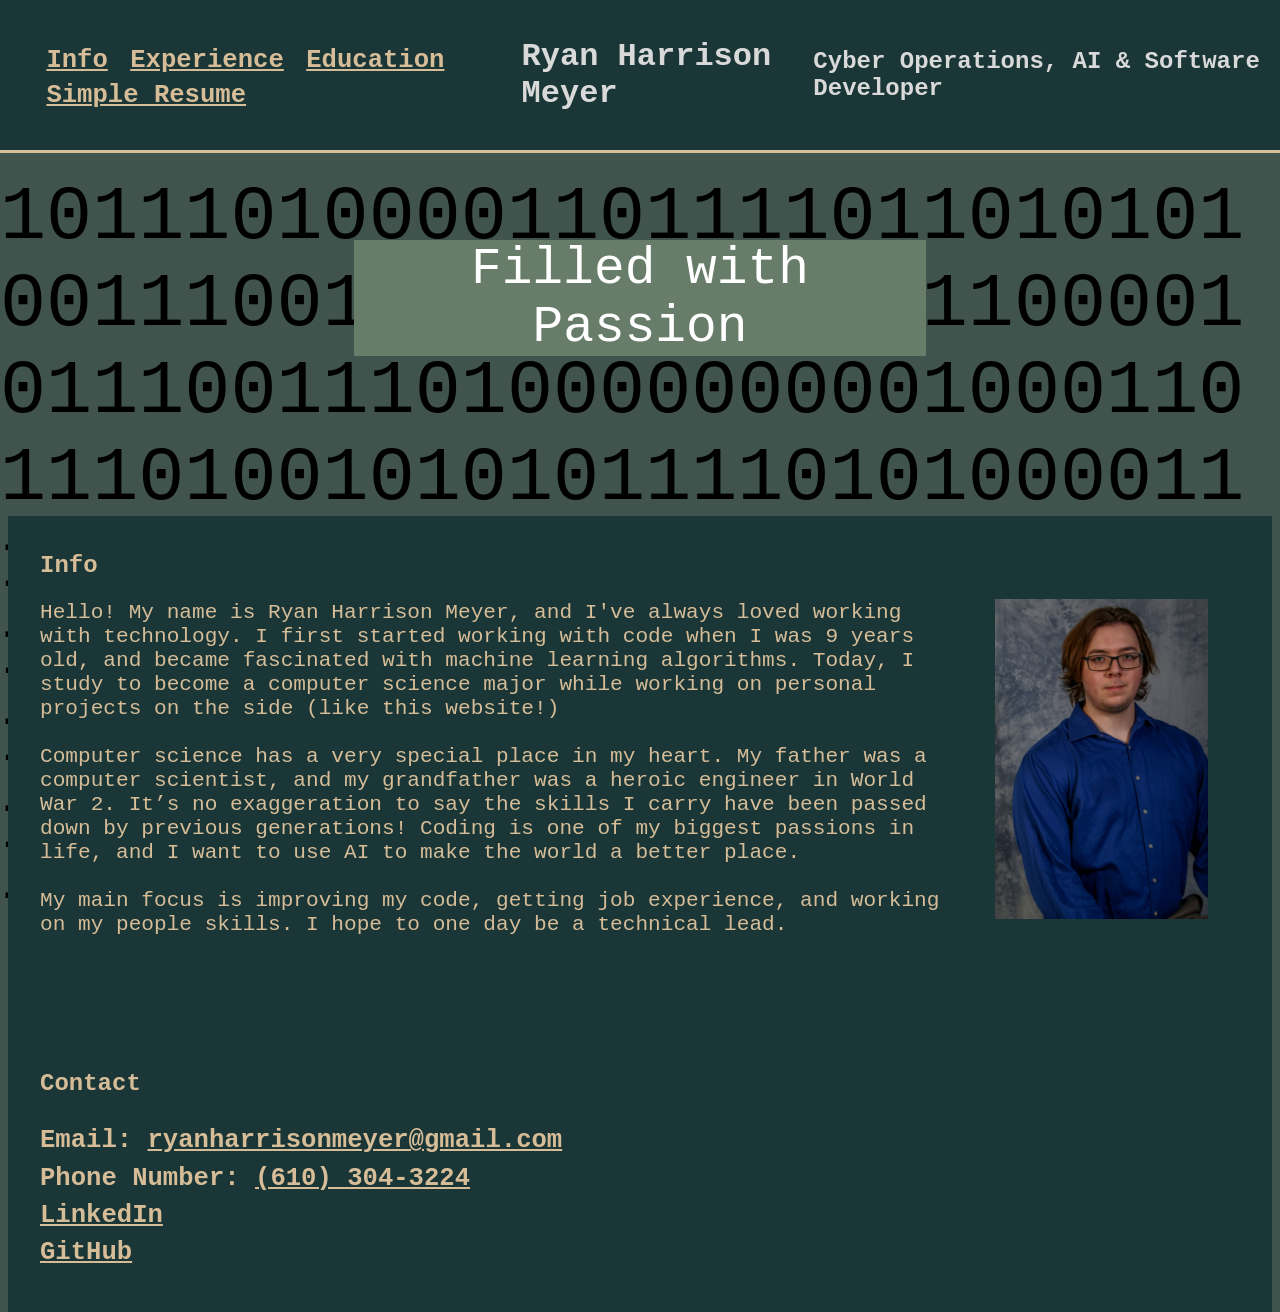
==== index.html @ 71207c81 "first version" ====
<!DOCTYPE html>
<html lang="en">

<head>
	<meta charset="UTF-8" />
	<meta name="viewport" content="width=device-width, initial-scale=1.0" />
	<meta name="description" content="Ryan Harrison Meyer Website" />
	<!-- <link rel="icon" type="image/png" href="favicon.png"> -->
	<title>Ryan Harrison Meyer</title>
	<link rel="stylesheet" href="styles.css" />
</head>

<body>
	<div id="backofones">
		[base64]
	</div>
	<div id="header"></div>
	<div id="filled-with">Filled with<div id="cycle">Leadership</div>
	</div>
	<section role="region" aria-labelledby="info" id="info">
		<h2 id="info-title">Info</h2>
		<img id="imageofme" alt="image_of_me" src="Ryan_Meyer.jpg">
		<p class="info-desc">Hello! My name is Ryan Harrison Meyer, and I've always loved working with technology. I
			first started working with code when I was 9 years old, and became fascinated with machine learning
			algorithms. Today, I study to become a computer science major while working on personal projects on the side
			(like this website!)
			</br></br>Computer science has a very special place in my heart. My father was a computer scientist, and my
			grandfather was a heroic engineer in World War 2. It’s no exaggeration to say the skills I carry have been
			passed down by previous generations! Coding is one of my biggest passions in life, and I want to use AI to
			make the world a better place.
			</br></br>My main focus is improving my code, getting job experience, and working on my people skills. I
			hope to one day be a technical lead.</p>
	</section>
	<section role="region" aria-labelledby="contact" id="contact">
		<h2 id="info-title">Contact</h2>
		<p class="info-desc" id="contact-desc">
			Email: <a id="email-link" href="#">loading</a></br>
			Phone Number: <a id="phone-link" href="#">loading</a></br>
			<a href="https://www.linkedin.com/in/ryan-harrison-meyer-687700187/">LinkedIn</a></br>
			<a href="https://github.com/RyanHMeyer">GitHub</a>
		</p>
	</section>
	<script type="application/javascript" src="javas.js" defer></script>
</body>

</html>
---- styles.css ----
@media (prefers-reduced-motion: no-preference) {
  * {
    scroll-behavior: smooth;
  }
}
html {
  height: 100vh;
  width: 100vw;
  background: #40534C;/*linear-gradient(#40534C, #677D6A,#40534C);*/
}
body {
  /*background-color: #1E5128;*/
	font-family: "Courier New", monospace;
}
#backofones { 
  font-family: monospace;
  font-size: 6vw;
  position: fixed; /*change this to absolute if you dont want it to scroll with you*/
  top: 0; 
  left: 0; 
  bottom: 0; 
  max-width: 100%;
  max-height: 100%;
  overflow-wrap: break-word;
  overflow: hidden;
  -webkit-touch-callout: none;
  -webkit-user-select: none;
  -khtml-user-select: none;
  -moz-user-select: none;
  -ms-user-select: none;
  user-select: none;
  z-index: -1;
}
header {
  width: 100%;
  margin-left: -8px;
  /*margin-right: -4rem;*/
  padding-right: 10px;
  height: 150px;
  background-color: #1A3636;/*rgb(38, 38, 38);*/
  display: flex;
  justify-content: space-between;
  align-items: center;
  position: fixed;
  top: 0;
  border-bottom-style: solid;
  border-color: #d6bd98;
}
nav {
  list-style-type: none;
  text-align: left;
  margin: 0;
  padding: 0;
}
nav > ul > li {
	display: inline-block;
	padding: .5vw .5vw 0;
}
a {
	color: #D6BD98;
	font-size: 2vw;
	font-weight: bold;
}
a:hover {
	color: #d9d9d9;
}
.name {
  color: #d9d9d9;
  padding-right: 0.7vw;
}
#filled-with {
	margin: 15rem 27vw 10rem 27vw;
	font-size: 4vw;
	text-align: center;
	background-color: #677D6A;
	color: white;
}
section {
	background-color: #1a3636;
	padding: 1rem 2rem 1rem 2rem;
	color: #d6bd98;
}
/*p {
	font-size: 1.6vw;
}*/
#info {
	padding: 1rem 2rem 6vw 2rem;
}
#imageofme {
	/*max-width: 300px;
	margin-top: -2rem;
	width: 30vw;
	height: 5vw;*/
	max-height: 500px;
	height: 25vw;
	float: right;
	padding: 0rem 2rem 0rem 2rem;
}
.info-desc {
	font-size: 1.32rem;
}
#contact-desc {
	line-height: 2.9vw;
	color: #D6BD98;
	font-size: 2vw;
	font-weight: bold;
}
#experience {
	margin-top: 25vh;
}
#educat {
	margin-top: 25vh;
}
@media only screen and (max-width: 600px) {
	.name {
		font-size: 3.7vw;
	}
	#filled-with {
		font-size: 9vw;
		margin: 15rem 10vw 10rem 10vw;
	}
	header {
		height: 100px;
	}
	a {
		font-size: 3.01vw;
	}
	nav > ul > li {
	display: inline-block;
	padding: .5vw .5vw 0;
	
	}
	#imageofme {
		max-width: 150px;
		max-height: 900px;
	}
}
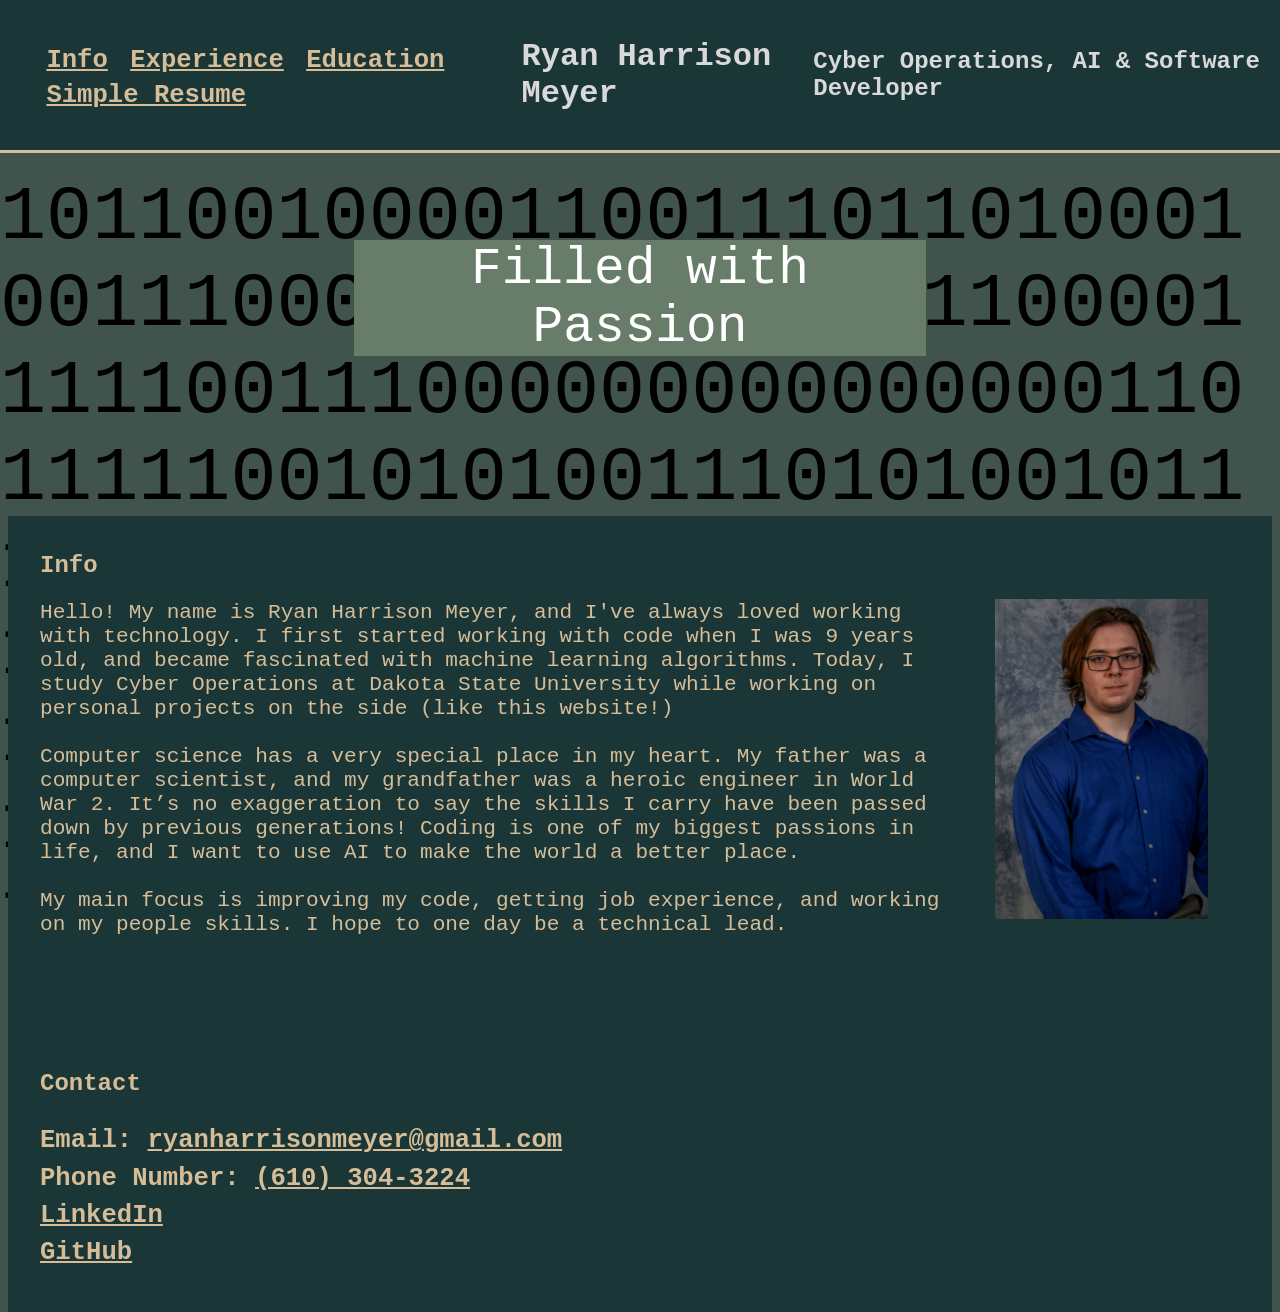
==== commit d94d275c: "small updates to information, plus protection of simple resume from scrappers" ====
--- a/index.html
+++ b/index.html
@@ -22,7 +22,7 @@
 		<img id="imageofme" alt="image_of_me" src="Ryan_Meyer.jpg">
 		<p class="info-desc">Hello! My name is Ryan Harrison Meyer, and I've always loved working with technology. I
 			first started working with code when I was 9 years old, and became fascinated with machine learning
-			algorithms. Today, I study to become a computer science major while working on personal projects on the side
+			algorithms. Today, I study Cyber Operations at Dakota State University while working on personal projects on the side
 			(like this website!)
 			</br></br>Computer science has a very special place in my heart. My father was a computer scientist, and my
 			grandfather was a heroic engineer in World War 2. It’s no exaggeration to say the skills I carry have been
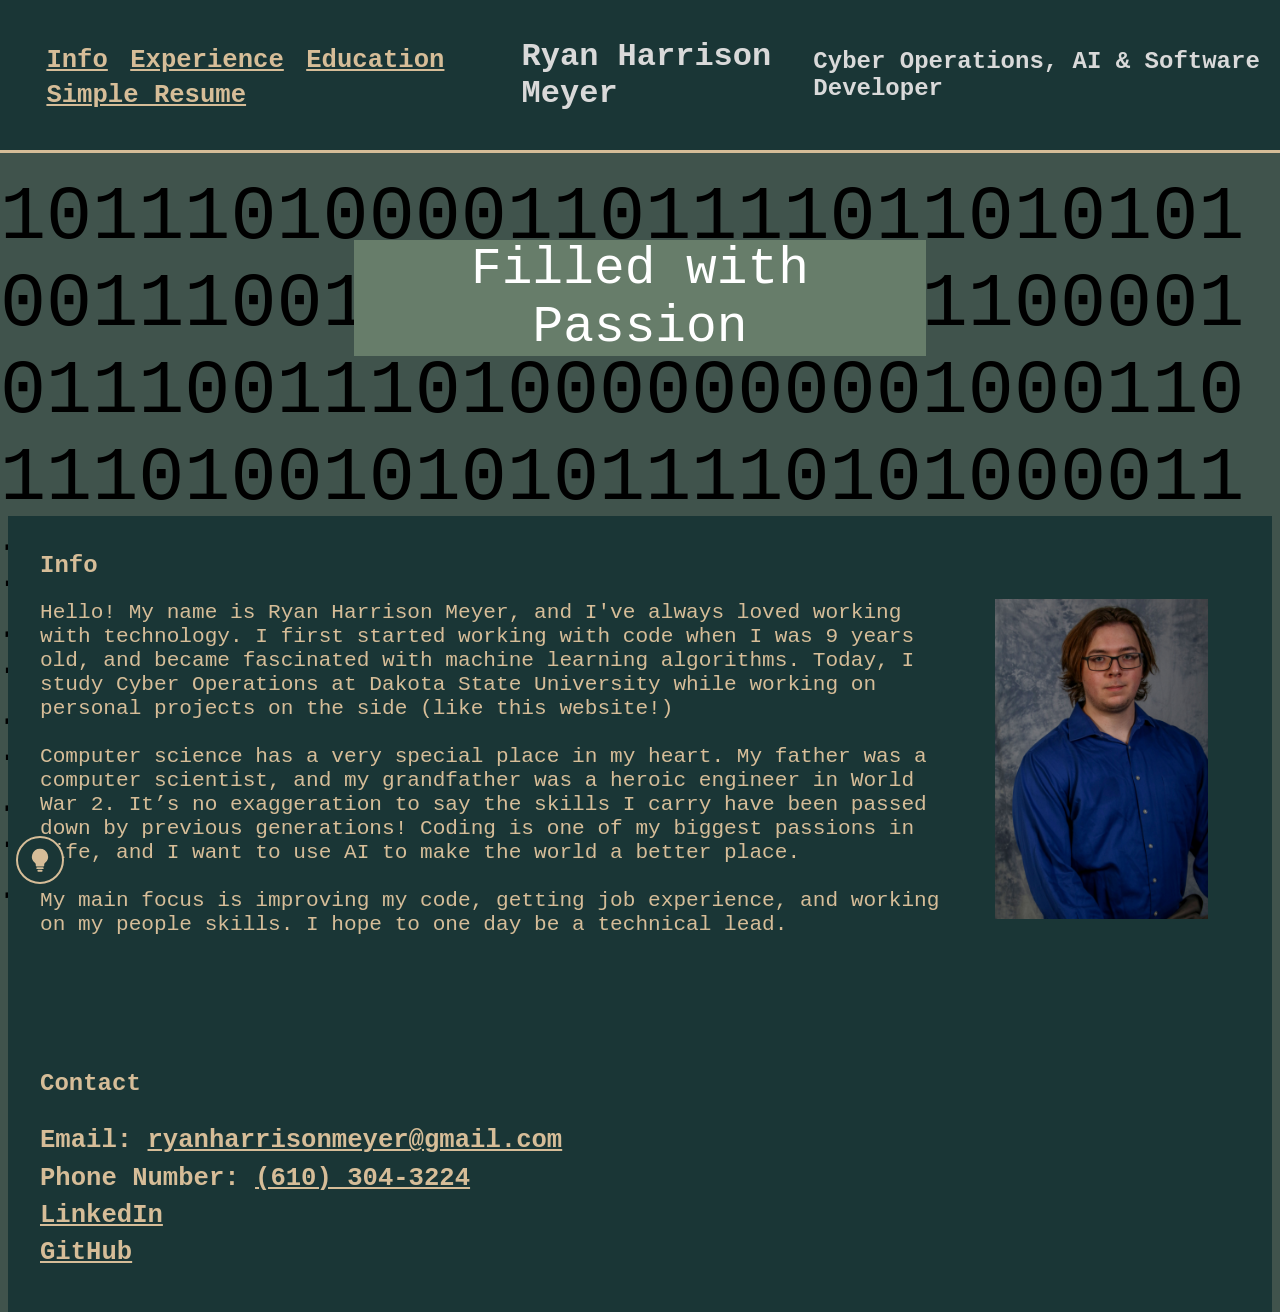
==== commit 0aa55762: "Add dark mode with lightbulb toggle - New theme.js applies the saved theme (or the device's dark-mod" ====
--- a/index.html
+++ b/index.html
@@ -8,6 +8,7 @@
 	<!-- <link rel="icon" type="image/png" href="favicon.png"> -->
 	<title>Ryan Harrison Meyer</title>
 	<link rel="stylesheet" href="styles.css" />
+	<script src="theme.js"></script>
 </head>
 
 <body>
--- a/styles.css
+++ b/styles.css
@@ -111,6 +111,53 @@
 #educat {
 	margin-top: 25vh;
 }
+/* ---------- Dark Mode ---------- */
+/* Lightbulb switch, pinned to the bottom-left corner (fixed, so it stays in the corner while scrolling) */
+#theme-toggle {
+	position: fixed;
+	left: 1rem;
+	bottom: 1rem;
+	z-index: 10;
+	width: 48px;
+	height: 48px;
+	display: flex;
+	align-items: center;
+	justify-content: center;
+	padding: 0;
+	border-radius: 50%;
+	border: 2px solid #D6BD98;
+	background-color: #1A3636;
+	color: #D6BD98;
+	cursor: pointer;
+}
+#theme-toggle:hover {
+	color: #d9d9d9;
+	border-color: #d9d9d9;
+}
+/* Light mode: bulb is lit (filled). Dark mode: bulb is off (outline only) */
+#theme-toggle .bulb-glass {
+	fill: currentColor;
+}
+html.dark #theme-toggle .bulb-glass {
+	fill: none;
+}
+/* Dark colors: palette colors, plus #0F1F1F (a deeper shade of #1A3636) for the page background */
+html, #backofones, #filled-with {
+	transition: background-color 0.3s, color 0.3s;
+}
+html.dark {
+	background: #0F1F1F;
+}
+html.dark #backofones {
+	color: #1A3636;
+}
+html.dark #filled-with {
+	background-color: #40534C;
+	color: #D6BD98;
+}
+html.dark section {
+	outline: 1px solid #40534C;
+}
 @media only screen and (max-width: 600px) {
 	.name {
 		font-size: 3.7vw;
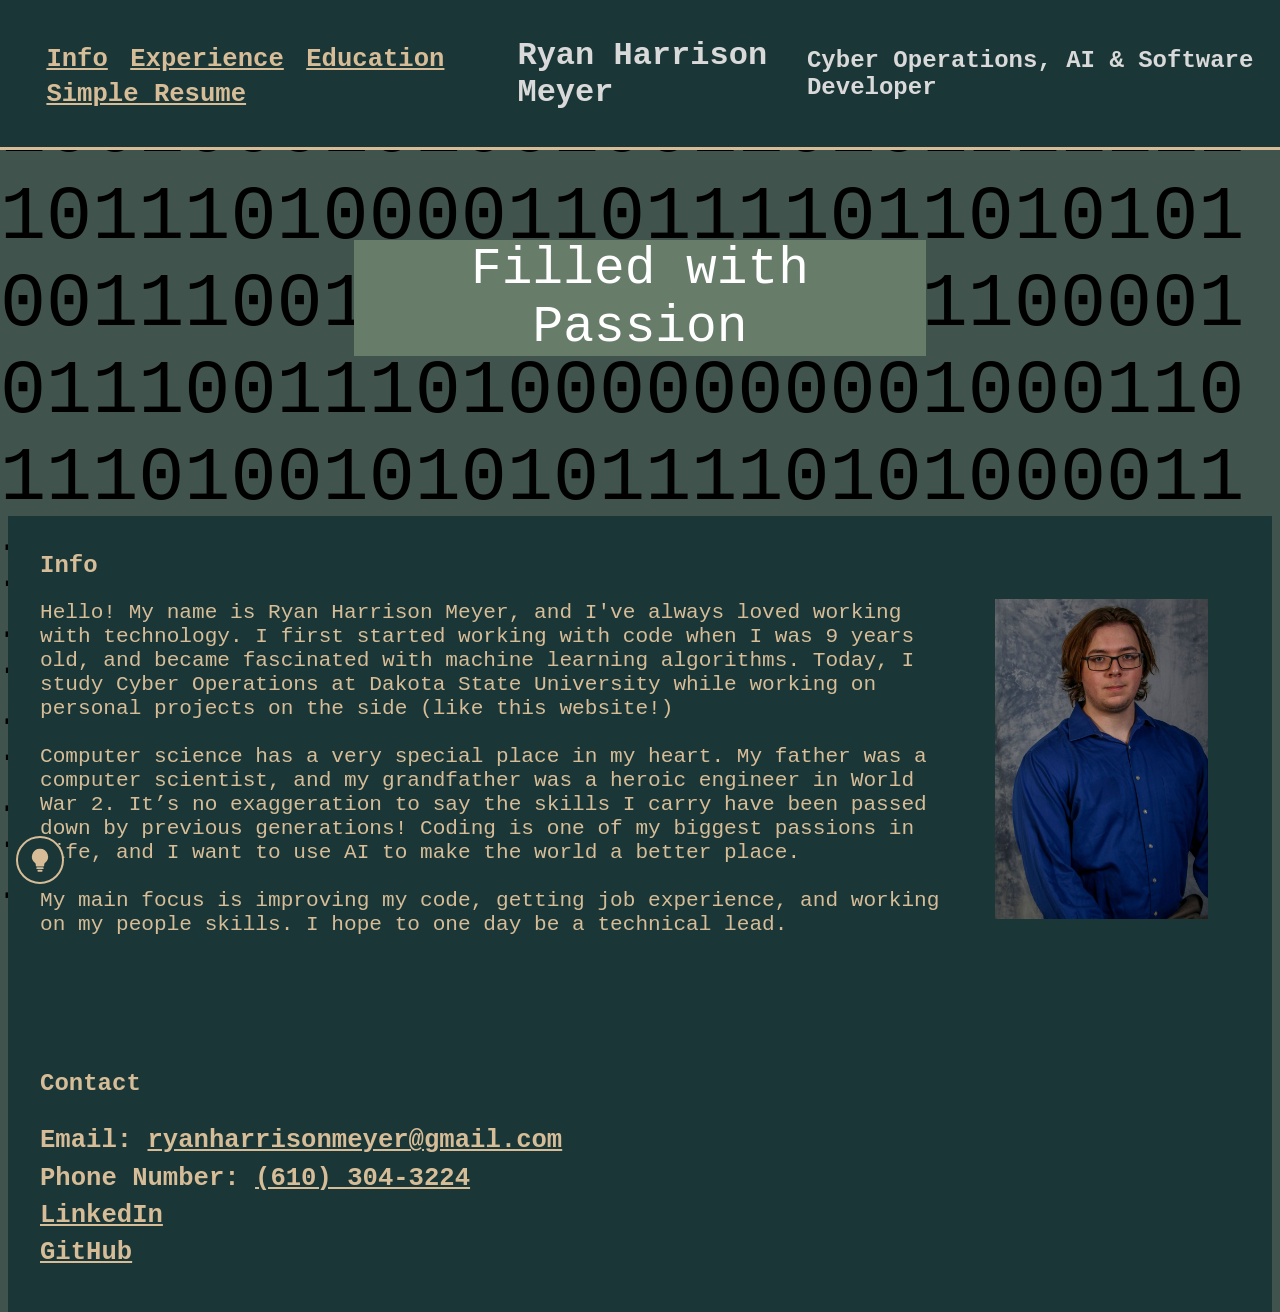
==== commit b99ddcd2: "updated mobile view Co-Authored-By: Claude Opus 5.5 <noreply@anthropic.com>" ====
--- a/index.html
+++ b/index.html
@@ -18,26 +18,26 @@
 	<div id="header"></div>
 	<div id="filled-with">Filled with<div id="cycle">Leadership</div>
 	</div>
-	<section role="region" aria-labelledby="info" id="info">
+	<section role="region" aria-labelledby="info-title" id="info">
 		<h2 id="info-title">Info</h2>
 		<img id="imageofme" alt="image_of_me" src="Ryan_Meyer.jpg">
 		<p class="info-desc">Hello! My name is Ryan Harrison Meyer, and I've always loved working with technology. I
 			first started working with code when I was 9 years old, and became fascinated with machine learning
 			algorithms. Today, I study Cyber Operations at Dakota State University while working on personal projects on the side
 			(like this website!)
-			</br></br>Computer science has a very special place in my heart. My father was a computer scientist, and my
+			<br><br>Computer science has a very special place in my heart. My father was a computer scientist, and my
 			grandfather was a heroic engineer in World War 2. It’s no exaggeration to say the skills I carry have been
 			passed down by previous generations! Coding is one of my biggest passions in life, and I want to use AI to
 			make the world a better place.
-			</br></br>My main focus is improving my code, getting job experience, and working on my people skills. I
+			<br><br>My main focus is improving my code, getting job experience, and working on my people skills. I
 			hope to one day be a technical lead.</p>
 	</section>
-	<section role="region" aria-labelledby="contact" id="contact">
-		<h2 id="info-title">Contact</h2>
+	<section role="region" aria-labelledby="contact-title" id="contact">
+		<h2 id="contact-title">Contact</h2>
 		<p class="info-desc" id="contact-desc">
-			Email: <a id="email-link" href="#">loading</a></br>
-			Phone Number: <a id="phone-link" href="#">loading</a></br>
-			<a href="https://www.linkedin.com/in/ryan-harrison-meyer-687700187/">LinkedIn</a></br>
+			Email: <a id="email-link" href="#">loading</a><br>
+			Phone Number: <a id="phone-link" href="#">loading</a><br>
+			<a href="https://www.linkedin.com/in/ryan-harrison-meyer-687700187/">LinkedIn</a><br>
 			<a href="https://github.com/RyanHMeyer">GitHub</a>
 		</p>
 	</section>
--- a/styles.css
+++ b/styles.css
@@ -5,7 +5,6 @@
 }
 html {
   height: 100vh;
-  width: 100vw;
   background: #40534C;/*linear-gradient(#40534C, #677D6A,#40534C);*/
 }
 body {
@@ -32,8 +31,9 @@
   z-index: -1;
 }
 header {
+  box-sizing: border-box; /*makes width: 100% include the padding, so the header never sticks out past the screen*/
   width: 100%;
-  margin-left: -8px;
+  left: 0;
   /*margin-right: -4rem;*/
   padding-right: 10px;
   height: 150px;
@@ -158,27 +158,82 @@
 html.dark section {
 	outline: 1px solid #40534C;
 }
+/* ---------- Phones (screens 600px wide or less) ---------- */
+/* Sizes here use rem (based on the phone's normal text size) instead of vw, so text never shrinks below readable */
 @media only screen and (max-width: 600px) {
+	/* Header: scrolls away with the page instead of covering the top of a small screen,
+	   and stacks the name above the menu */
+	header {
+		position: relative;
+		width: auto;
+		margin: -8px -8px 0; /*stretch over the body's 8px margin, edge to edge*/
+		height: auto;
+		padding: 0.5rem 0.5rem 0.25rem;
+		flex-direction: column;
+	}
 	.name {
-		font-size: 3.7vw;
-	}
+		order: -1; /*name first, menu second*/
+		text-align: center;
+		padding: 0;
+		margin: 0.15rem 0;
+	}
+	h1.name {
+		font-size: 1.5rem;
+	}
+	h2.name {
+		font-size: 0.95rem;
+	}
+	nav ul {
+		margin: 0.25rem 0 0;
+		padding: 0;
+		text-align: center;
+	}
+	nav > ul > li {
+		padding: 0;
+	}
+	a {
+		font-size: 1rem;
+	}
+	nav a {
+		display: inline-block;
+		padding: 0.6rem 0.5rem; /*bigger area to tap with a finger*/
+	}
+	/* Less empty space now that the header isn't fixed over the content */
 	#filled-with {
 		font-size: 9vw;
-		margin: 15rem 10vw 10rem 10vw;
-	}
-	header {
-		height: 100px;
-	}
-	a {
-		font-size: 3.01vw;
-	}
-	nav > ul > li {
-	display: inline-block;
-	padding: .5vw .5vw 0;
-	
-	}
+		margin: 5rem 10vw 6rem 10vw;
+	}
+	#experience, #educat {
+		margin-top: 3rem;
+	}
+	section {
+		padding: 1rem;
+	}
+	/* Photo: centered above the text instead of squeezed beside it */
 	#imageofme {
-		max-width: 150px;
-		max-height: 900px;
+		float: none;
+		display: block;
+		width: 70%;
+		max-width: 260px;
+		height: auto;
+		margin: 0 auto 1rem;
+		padding: 0;
+	}
+	.info-desc {
+		font-size: 1.05rem;
+		line-height: 1.5;
+	}
+	#contact-desc {
+		font-size: 1.1rem;
+		line-height: 2;
+		overflow-wrap: anywhere; /*lets the long email address wrap instead of running off the screen*/
+	}
+	/* Room at the bottom so the lightbulb button doesn't cover the last lines */
+	body {
+		padding-bottom: 4rem;
+	}
+	#theme-toggle {
+		left: 0.75rem;
+		bottom: 0.75rem;
 	}
 }
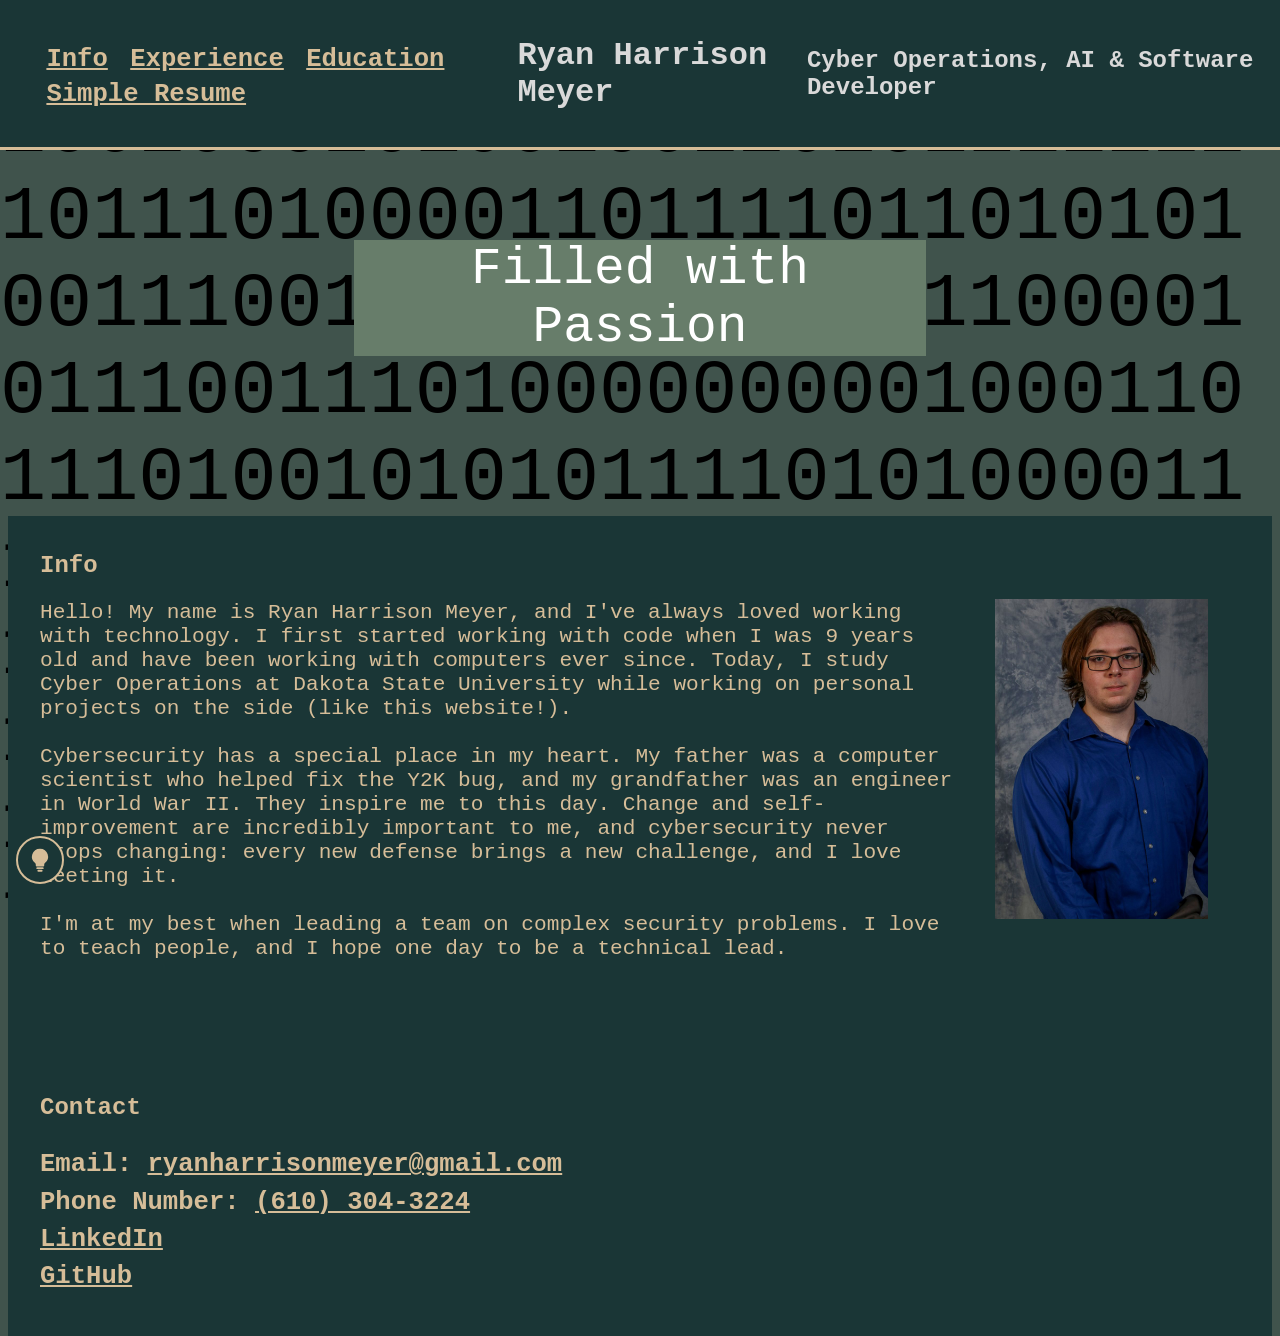
==== commit 35f0a29b: "updated info section Co-Authored-By: Claude Opus 5.5 <noreply@anthropic.com>" ====
--- a/index.html
+++ b/index.html
@@ -21,16 +21,13 @@
 	<section role="region" aria-labelledby="info-title" id="info">
 		<h2 id="info-title">Info</h2>
 		<img id="imageofme" alt="image_of_me" src="Ryan_Meyer.jpg">
-		<p class="info-desc">Hello! My name is Ryan Harrison Meyer, and I've always loved working with technology. I
-			first started working with code when I was 9 years old, and became fascinated with machine learning
-			algorithms. Today, I study Cyber Operations at Dakota State University while working on personal projects on the side
-			(like this website!)
-			<br><br>Computer science has a very special place in my heart. My father was a computer scientist, and my
-			grandfather was a heroic engineer in World War 2. It’s no exaggeration to say the skills I carry have been
-			passed down by previous generations! Coding is one of my biggest passions in life, and I want to use AI to
-			make the world a better place.
-			<br><br>My main focus is improving my code, getting job experience, and working on my people skills. I
-			hope to one day be a technical lead.</p>
+		<p class="info-desc">Hello! My name is Ryan Harrison Meyer, and I've always loved working with technology. I first started working with code when I was 9 years old and have been working with computers ever since. Today, I study Cyber Operations at Dakota State University while working on personal projects on the side (like this website!).
+			<br><br>Cybersecurity has a special place in my heart. My father was a computer scientist who helped fix the
+			Y2K bug, and my grandfather was an engineer in World War II. They inspire me to this day. Change and
+			self-improvement are incredibly important to me, and cybersecurity never stops changing: every new defense
+			brings a new challenge, and I love meeting it.
+			<br><br>I'm at my best when leading a team on complex security problems. I love to teach people, and I hope
+			one day to be a technical lead.</p>
 	</section>
 	<section role="region" aria-labelledby="contact-title" id="contact">
 		<h2 id="contact-title">Contact</h2>
--- a/styles.css
+++ b/styles.css
@@ -156,7 +156,14 @@
 	color: #D6BD98;
 }
 html.dark section {
-	outline: 1px solid #40534C;
+	border: 1px solid #40534C;
+}
+/* Sections that touch (Info and Contact on index.html) look like one box: no line where they meet */
+html.dark section + section {
+	border-top: none;
+}
+html.dark section:has(+ section) {
+	border-bottom: none;
 }
 /* ---------- Phones (screens 600px wide or less) ---------- */
 /* Sizes here use rem (based on the phone's normal text size) instead of vw, so text never shrinks below readable */
